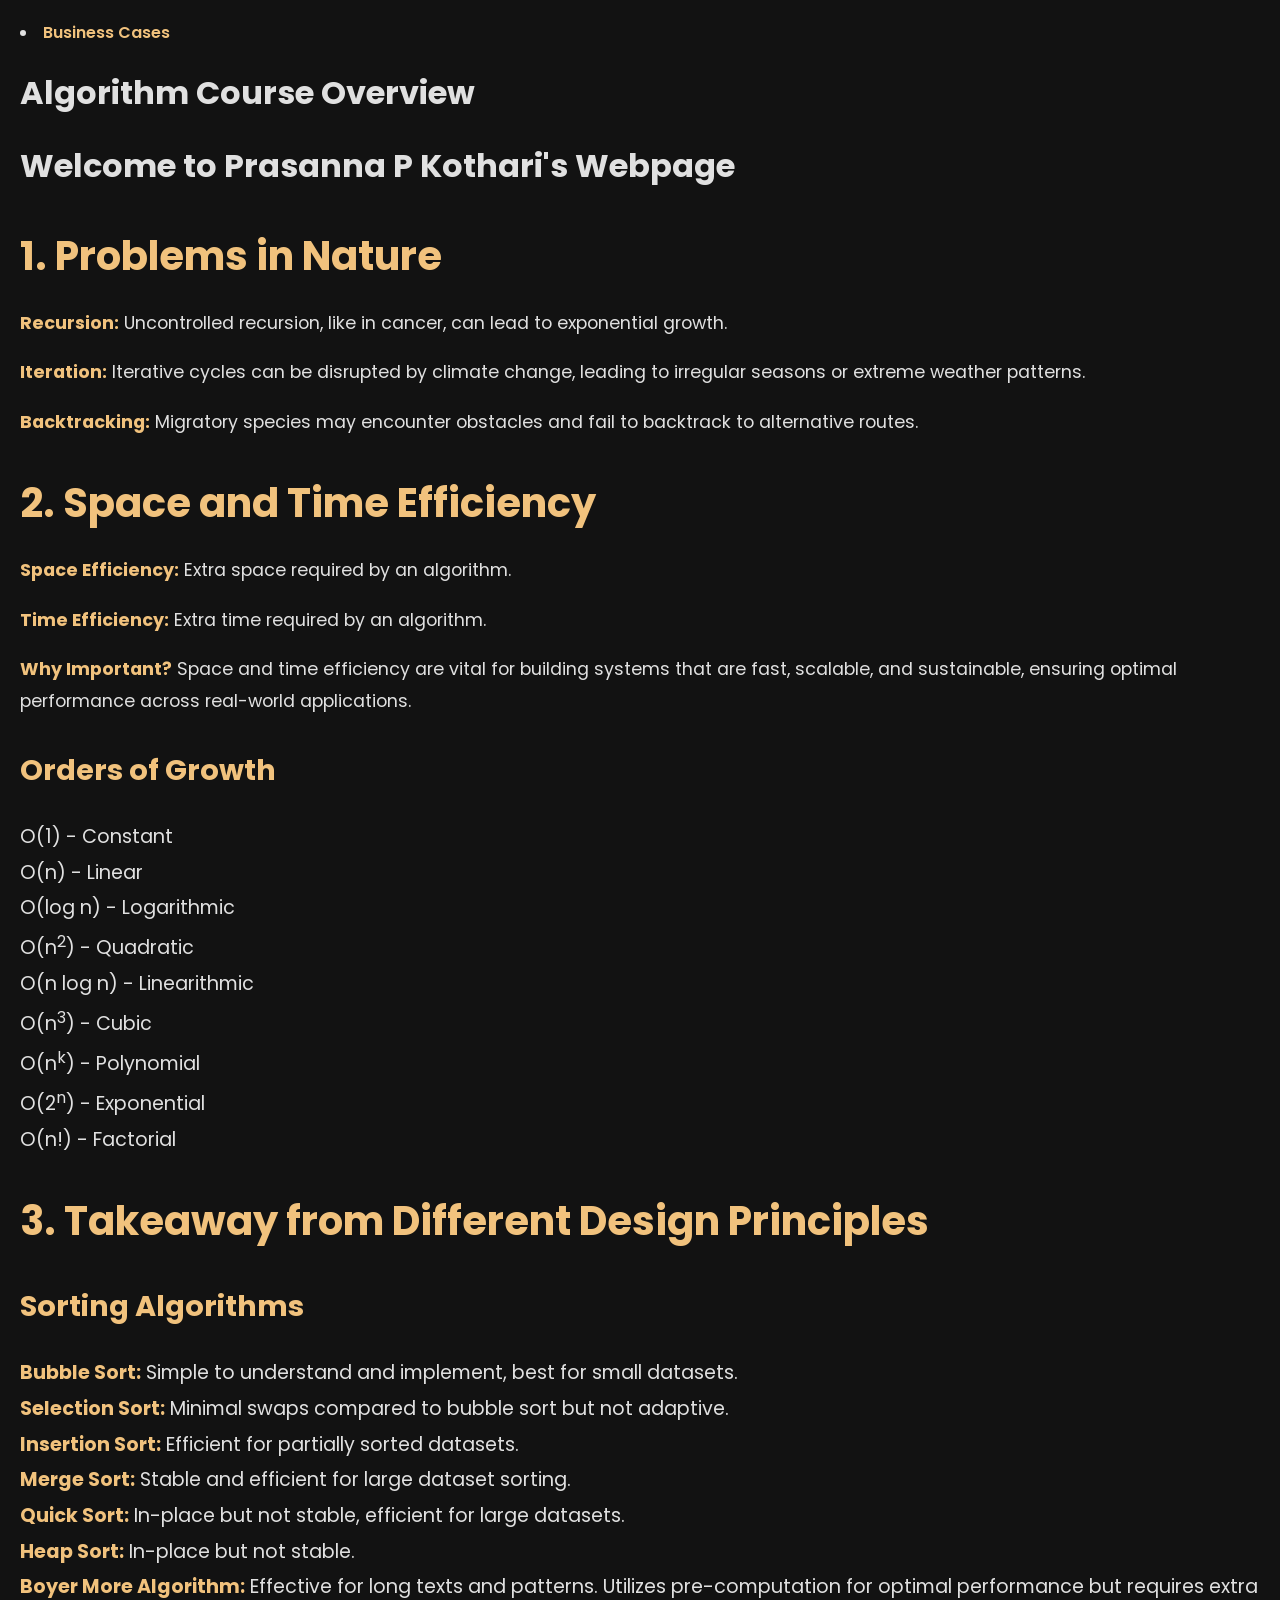
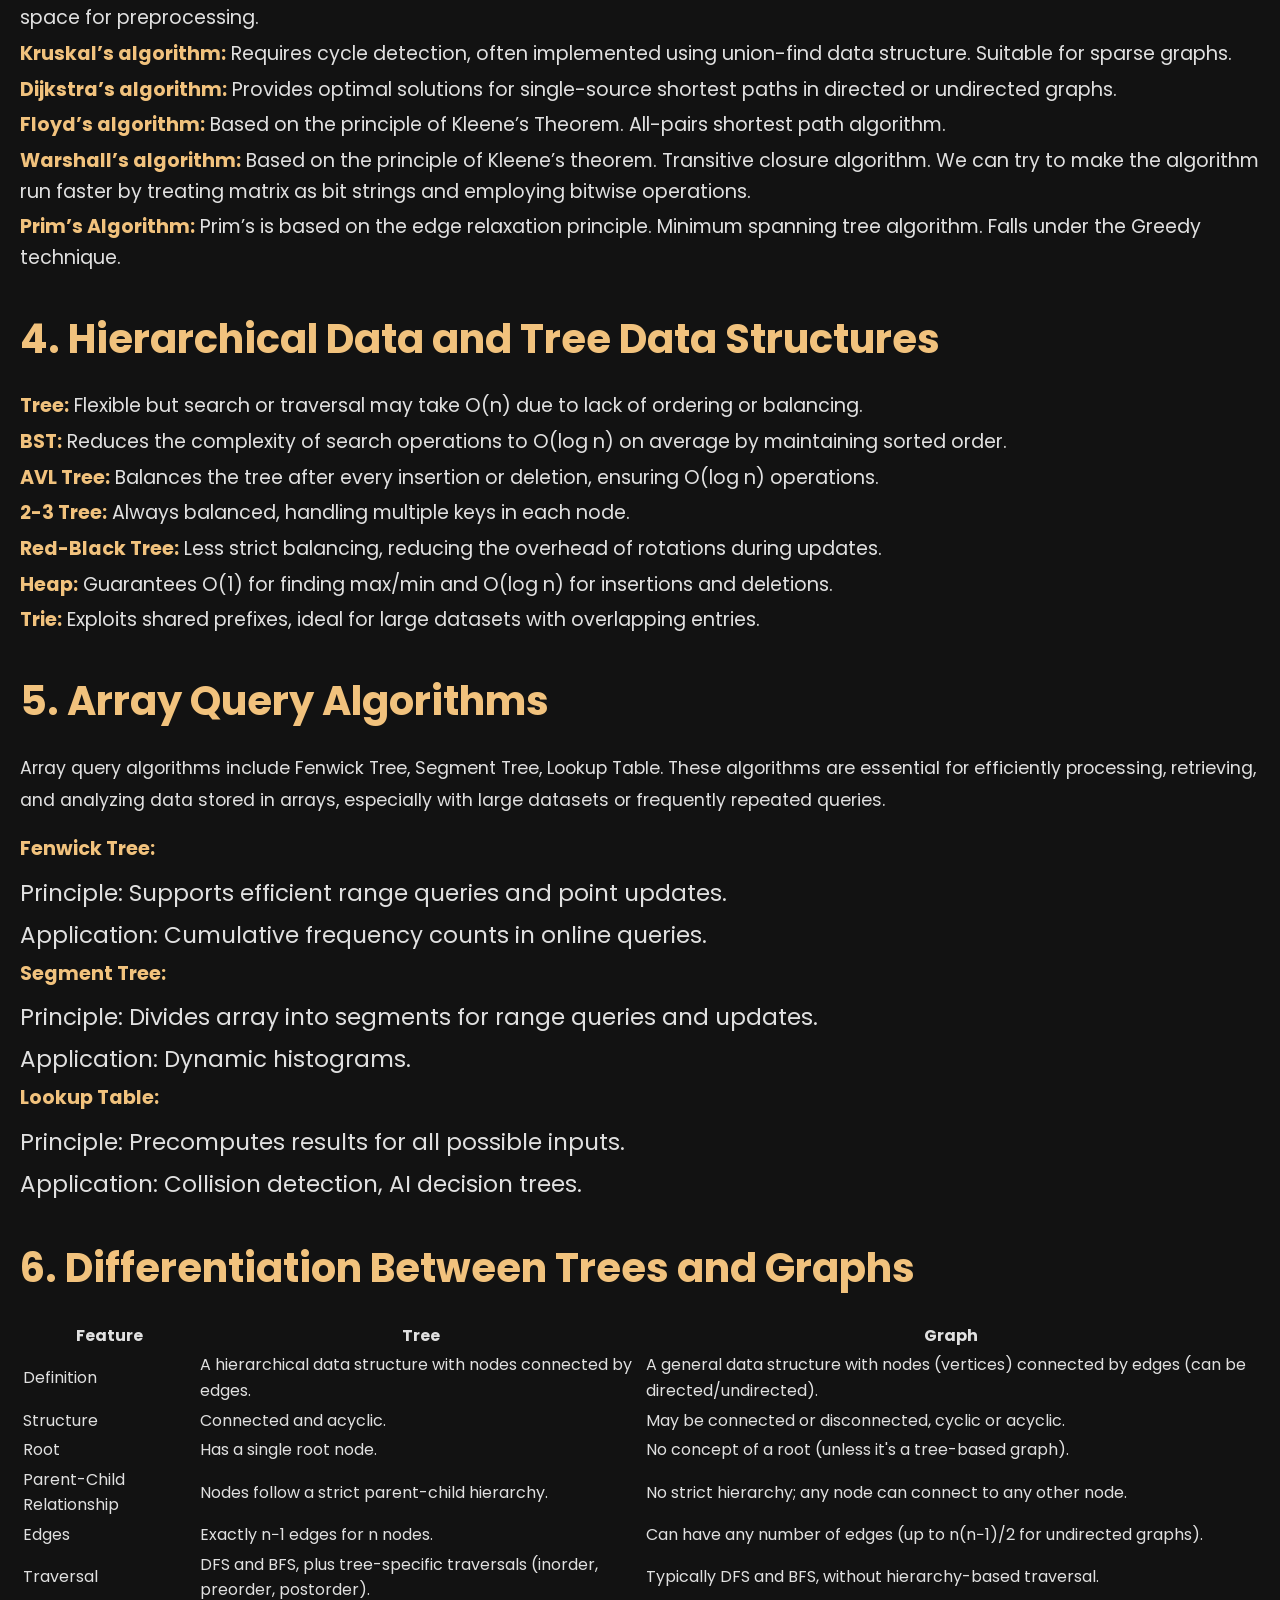
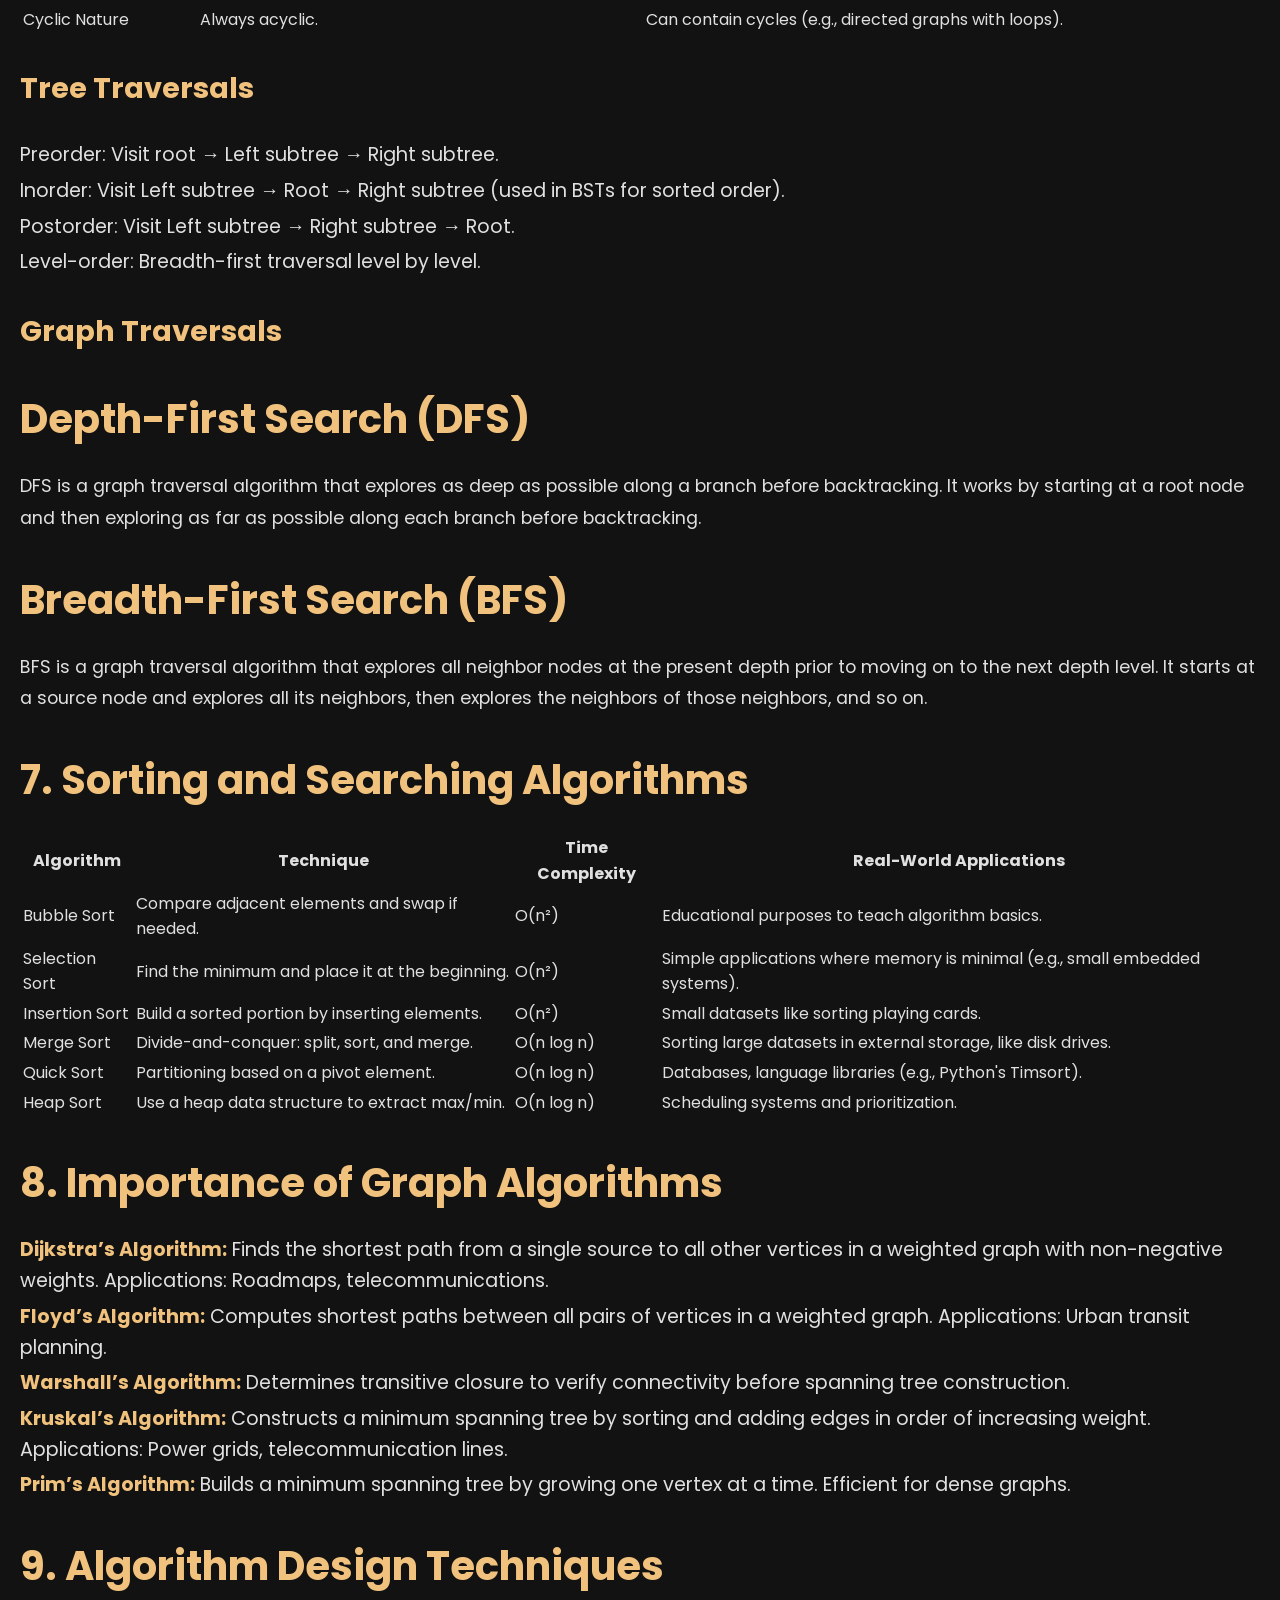
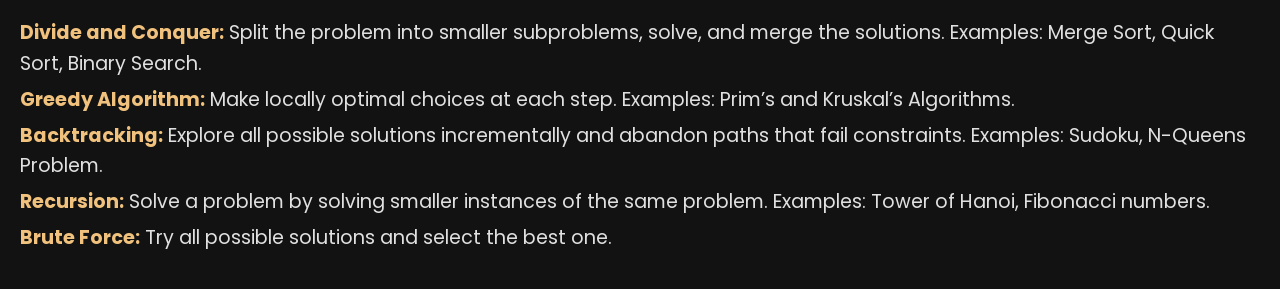
==== Anup/Anup.html @ c6603973 "Create Anup.html" ====
<!DOCTYPE html>
<html lang="en">
<head>
    <meta charset="UTF-8">
    <meta name="viewport" content="width=device-width, initial-scale=1.0">
    <title>Algorithms and Data Structures Overview</title>
    <link href="https://fonts.googleapis.com/css2?family=Poppins:wght@400;600&display=swap" rel="stylesheet">
    <style>
        body {
            font-family: 'Poppins', sans-serif;
            background-color: #121212;
            color: #e0e0e0;
            margin: 0;
            padding: 20px;
            box-sizing: border-box;
            line-height: 1.6;
        }

        h2 {
            font-size: 2.5em;
            color: #f1c27d;
            margin-bottom: 20px;
        }

        h3 {
            font-size: 1.8em;
            color: #f1c27d;
            margin-top: 30px;
        }

        ul {
            list-style-type: none;
            padding: 0;
            margin-top: 10px;
        }

        ul li {
            margin: 5px 0;
            font-size: 1.2em;
        }

        strong {
            color: #f1c27d;
        }

        .section {
            margin-bottom: 40px;
            padding: 20px;
            background-color: #1e1e1e;
            border-radius: 10px;
        }

        a {
            color: #f1c27d;
            text-decoration: none;
            font-weight: 600;
        }

        a:hover {
            color: #ffffff;
        }

        p {
            font-size: 1.1em;
            line-height: 1.8;
        }

        blockquote {
            font-size: 1.5em;
            font-style: italic;
            color: #f1c27d;
            margin: 20px 0;
            padding: 20px;
            border-left: 5px solid #f1c27d;
            background-color: #222222;
        }

        .welcome-section {
            background-color: #1e1e1e;
            padding: 20px;
            border-radius: 10px;
            text-align: center;
            margin-bottom: 40px;
        }

        .welcome-section h1 {
            font-size: 3em;
            color: #f1c27d;
            margin: 0;
        }

        .welcome-section p {
            font-size: 1.2em;
            color: #e0e0e0;
        }

        .sdg-section {
            background-color: #1e1e1e;
            padding: 20px;
            border-radius: 10px;
            margin-bottom: 40px;
        }

        .sdg-section h2 {
            font-size: 2.5em;
            color: #f1c27d;
            margin-bottom: 20px;
        }

        .sdg-section ul {
            margin-top: 10px;
        }
    </style>
</head>
<body>
  <li><a href="https://anupmallannavar.github.io/Konohacity.github.io/Anup/businesscases.html">Business Cases</a></li>
  <header>
    <a href="https://anupmallannavar.github.io/Konohacity.github.io/" class="home-icon"><i class="fas fa-home"></i></a>
    <h1>Algorithm Course Overview</h1>
      
    <!-- Your webpage content goes here -->
    <h1>Welcome to Prasanna P Kothari's Webpage</h1>
    <!-- other content -->
  </header>
    <section>
        <h2>1. Problems in Nature</h2>
        <p><strong>Recursion:</strong> Uncontrolled recursion, like in cancer, can lead to exponential growth.</p>
        <p><strong>Iteration:</strong> Iterative cycles can be disrupted by climate change, leading to irregular seasons or extreme weather patterns.</p>
        <p><strong>Backtracking:</strong> Migratory species may encounter obstacles and fail to backtrack to alternative routes.</p>
    </section>
    
    <section>
        <h2>2. Space and Time Efficiency</h2>
        <p><strong>Space Efficiency:</strong> Extra space required by an algorithm.</p>
        <p><strong>Time Efficiency:</strong> Extra time required by an algorithm.</p>
        <p><strong>Why Important?</strong> Space and time efficiency are vital for building systems that are fast, scalable, and sustainable, ensuring optimal performance across real-world applications.</p>
        
        <h3>Orders of Growth</h3>
        <ul>
            <li>O(1) - Constant</li>
            <li>O(n) - Linear</li>
            <li>O(log n) - Logarithmic</li>
            <li>O(n<sup>2</sup>) - Quadratic</li>
            <li>O(n log n) - Linearithmic</li>
            <li>O(n<sup>3</sup>) - Cubic</li>
            <li>O(n<sup>k</sup>) - Polynomial</li>
            <li>O(2<sup>n</sup>) - Exponential</li>
            <li>O(n!) - Factorial</li>
        </ul>
    </section>
    
    <section>
        <h2>3. Takeaway from Different Design Principles</h2>
        <h3>Sorting Algorithms</h3>
        <ul>
            <li><strong>Bubble Sort:</strong> Simple to understand and implement, best for small datasets.</li>
            <li><strong>Selection Sort:</strong> Minimal swaps compared to bubble sort but not adaptive.</li>
            <li><strong>Insertion Sort:</strong> Efficient for partially sorted datasets.</li>
            <li><strong>Merge Sort:</strong> Stable and efficient for large dataset sorting.</li>
            <li><strong>Quick Sort:</strong> In-place but not stable, efficient for large datasets.</li>
            <li><strong>Heap Sort:</strong> In-place but not stable.</li>
            <li><strong>Boyer More Algorithm:</strong> Effective for long texts and patterns. Utilizes pre-computation for optimal performance but requires extra space for preprocessing.</li>
            <li><strong>Kruskal’s algorithm:</strong> Requires cycle detection, often implemented using union-find data structure. Suitable for sparse graphs.</li>
            <li><strong>Dijkstra’s algorithm:</strong> Provides optimal solutions for single-source shortest paths in directed or undirected graphs.</li>
            <li><strong>Floyd’s algorithm:</strong> Based on the principle of Kleene’s Theorem. All-pairs shortest path algorithm.</li>
            <li><strong>Warshall’s algorithm:</strong> Based on the principle of Kleene’s theorem. Transitive closure algorithm. We can try to make the algorithm run faster by treating matrix as bit strings and employing bitwise operations.</li>
            <li><strong>Prim’s Algorithm:</strong> Prim’s is based on the edge relaxation principle. Minimum spanning tree algorithm. Falls under the Greedy technique.</li>
        </ul>
    </section>
    
    <section>
        <h2>4. Hierarchical Data and Tree Data Structures</h2>
        <ul>
            <li><strong>Tree:</strong> Flexible but search or traversal may take O(n) due to lack of ordering or balancing.</li>
            <li><strong>BST:</strong> Reduces the complexity of search operations to O(log n) on average by maintaining sorted order.</li>
            <li><strong>AVL Tree:</strong> Balances the tree after every insertion or deletion, ensuring O(log n) operations.</li>
            <li><strong>2-3 Tree:</strong> Always balanced, handling multiple keys in each node.</li>
            <li><strong>Red-Black Tree:</strong> Less strict balancing, reducing the overhead of rotations during updates.</li>
            <li><strong>Heap:</strong> Guarantees O(1) for finding max/min and O(log n) for insertions and deletions.</li>
            <li><strong>Trie:</strong> Exploits shared prefixes, ideal for large datasets with overlapping entries.</li>
        </ul>
    </section>
    
    <section>
        <h2>5. Array Query Algorithms</h2>
        <p>Array query algorithms include Fenwick Tree, Segment Tree, Lookup Table. These algorithms are essential for efficiently processing, retrieving, and analyzing data stored in arrays, especially with large datasets or frequently repeated queries.</p>
        <ul>
            <li><strong>Fenwick Tree:</strong>
                <ul>
                    <li>Principle: Supports efficient range queries and point updates.</li>
                    <li>Application: Cumulative frequency counts in online queries.</li>
                </ul>
            </li>
            <li><strong>Segment Tree:</strong>
                <ul>
                    <li>Principle: Divides array into segments for range queries and updates.</li>
                    <li>Application: Dynamic histograms.</li>
                </ul>
            </li>
            <li><strong>Lookup Table:</strong>
                <ul>
                    <li>Principle: Precomputes results for all possible inputs.</li>
                    <li>Application: Collision detection, AI decision trees.</li>
                </ul>
            </li>
        </ul>
    </section>
    
    <section>
        <h2>6. Differentiation Between Trees and Graphs</h2>
        <table>
            <tr>
                <th>Feature</th>
                <th>Tree</th>
                <th>Graph</th>
            </tr>
            <tr>
                <td>Definition</td>
                <td>A hierarchical data structure with nodes connected by edges.</td>
                <td>A general data structure with nodes (vertices) connected by edges (can be directed/undirected).</td>
            </tr>
            <tr>
                <td>Structure</td>
                <td>Connected and acyclic.</td>
                <td>May be connected or disconnected, cyclic or acyclic.</td>
            </tr>
            <tr>
                <td>Root</td>
                <td>Has a single root node.</td>
                <td>No concept of a root (unless it's a tree-based graph).</td>
            </tr>
            <tr>
                <td>Parent-Child Relationship</td>
                <td>Nodes follow a strict parent-child hierarchy.</td>
                <td>No strict hierarchy; any node can connect to any other node.</td>
            </tr>
            <tr>
                <td>Edges</td>
                <td>Exactly n−1 edges for n nodes.</td>
                <td>Can have any number of edges (up to n(n−1)/2 for undirected graphs).</td>
            </tr>
            <tr>
                <td>Traversal</td>
                <td>DFS and BFS, plus tree-specific traversals (inorder, preorder, postorder).</td>
                <td>Typically DFS and BFS, without hierarchy-based traversal.</td>
            </tr>
            <tr>
                <td>Cyclic Nature</td>
                <td>Always acyclic.</td>
                <td>Can contain cycles (e.g., directed graphs with loops).</td>
            </tr>
        </table>
    </section>
    
    <section>
        <h3>Tree Traversals</h3>
        <ul>
            <li>Preorder: Visit root → Left subtree → Right subtree.</li>
            <li>Inorder: Visit Left subtree → Root → Right subtree (used in BSTs for sorted order).</li>
            <li>Postorder: Visit Left subtree → Right subtree → Root.</li>
            <li>Level-order: Breadth-first traversal level by level.</li>
        </ul>
    </section>
    
    <section>
        <h3>Graph Traversals</h3>
        <ul>
            <h2>Depth-First Search (DFS)</h2>
    <p>
        DFS is a graph traversal algorithm that explores as deep as possible along a branch before backtracking. It works by starting at a root node and then exploring as far as possible along each branch before backtracking.
    </p>

    <h2>Breadth-First Search (BFS)</h2>
    <p>
        BFS is a graph traversal algorithm that explores all neighbor nodes at the present depth prior to moving on to the next depth level. It starts at a source node and explores all its neighbors, then explores the neighbors of those neighbors, and so on.
    </p>
</body>
</html>

        <h2>7. Sorting and Searching Algorithms</h2>
        <table>
            <tr><th>Algorithm</th><th>Technique</th><th>Time Complexity</th><th>Real-World Applications</th></tr>
            <tr><td>Bubble Sort</td><td>Compare adjacent elements and swap if needed.</td><td>O(n²)</td><td>Educational purposes to teach algorithm basics.</td></tr>
            <tr><td>Selection Sort</td><td>Find the minimum and place it at the beginning.</td><td>O(n²)</td><td>Simple applications where memory is minimal (e.g., small embedded systems).</td></tr>
            <tr><td>Insertion Sort</td><td>Build a sorted portion by inserting elements.</td><td>O(n²)</td><td>Small datasets like sorting playing cards.</td></tr>
            <tr><td>Merge Sort</td><td>Divide-and-conquer: split, sort, and merge.</td><td>O(n log n)</td><td>Sorting large datasets in external storage, like disk drives.</td></tr>
            <tr><td>Quick Sort</td><td>Partitioning based on a pivot element.</td><td>O(n log n)</td><td>Databases, language libraries (e.g., Python's Timsort).</td></tr>
            <tr><td>Heap Sort</td><td>Use a heap data structure to extract max/min.</td><td>O(n log n)</td><td>Scheduling systems and prioritization.</td></tr>
        </table>

        <h2>8. Importance of Graph Algorithms</h2>
        <ul>
            <li><strong>Dijkstra’s Algorithm:</strong> Finds the shortest path from a single source to all other vertices in a weighted graph with non-negative weights. Applications: Roadmaps, telecommunications.</li>
            <li><strong>Floyd’s Algorithm:</strong> Computes shortest paths between all pairs of vertices in a weighted graph. Applications: Urban transit planning.</li>
            <li><strong>Warshall’s Algorithm:</strong> Determines transitive closure to verify connectivity before spanning tree construction.</li>
            <li><strong>Kruskal’s Algorithm:</strong> Constructs a minimum spanning tree by sorting and adding edges in order of increasing weight. Applications: Power grids, telecommunication lines.</li>
            <li><strong>Prim’s Algorithm:</strong> Builds a minimum spanning tree by growing one vertex at a time. Efficient for dense graphs.</li>
        </ul>

        <h2>9. Algorithm Design Techniques</h2>
        <ul>
            <li><strong>Divide and Conquer:</strong> Split the problem into smaller subproblems, solve, and merge the solutions. Examples: Merge Sort, Quick Sort, Binary Search.</li>
            <li><strong>Greedy Algorithm:</strong> Make locally optimal choices at each step. Examples: Prim’s and Kruskal’s Algorithms.</li>
            <li><strong>Backtracking:</strong> Explore all possible solutions incrementally and abandon paths that fail constraints. Examples: Sudoku, N-Queens Problem.</li>
            <li><strong>Recursion:</strong> Solve a problem by solving smaller instances of the same problem. Examples: Tower of Hanoi, Fibonacci numbers.</li>
            <li><strong>Brute Force:</strong> Try all possible solutions and select the best one.</li>
        </ul>
    </div>
</body>
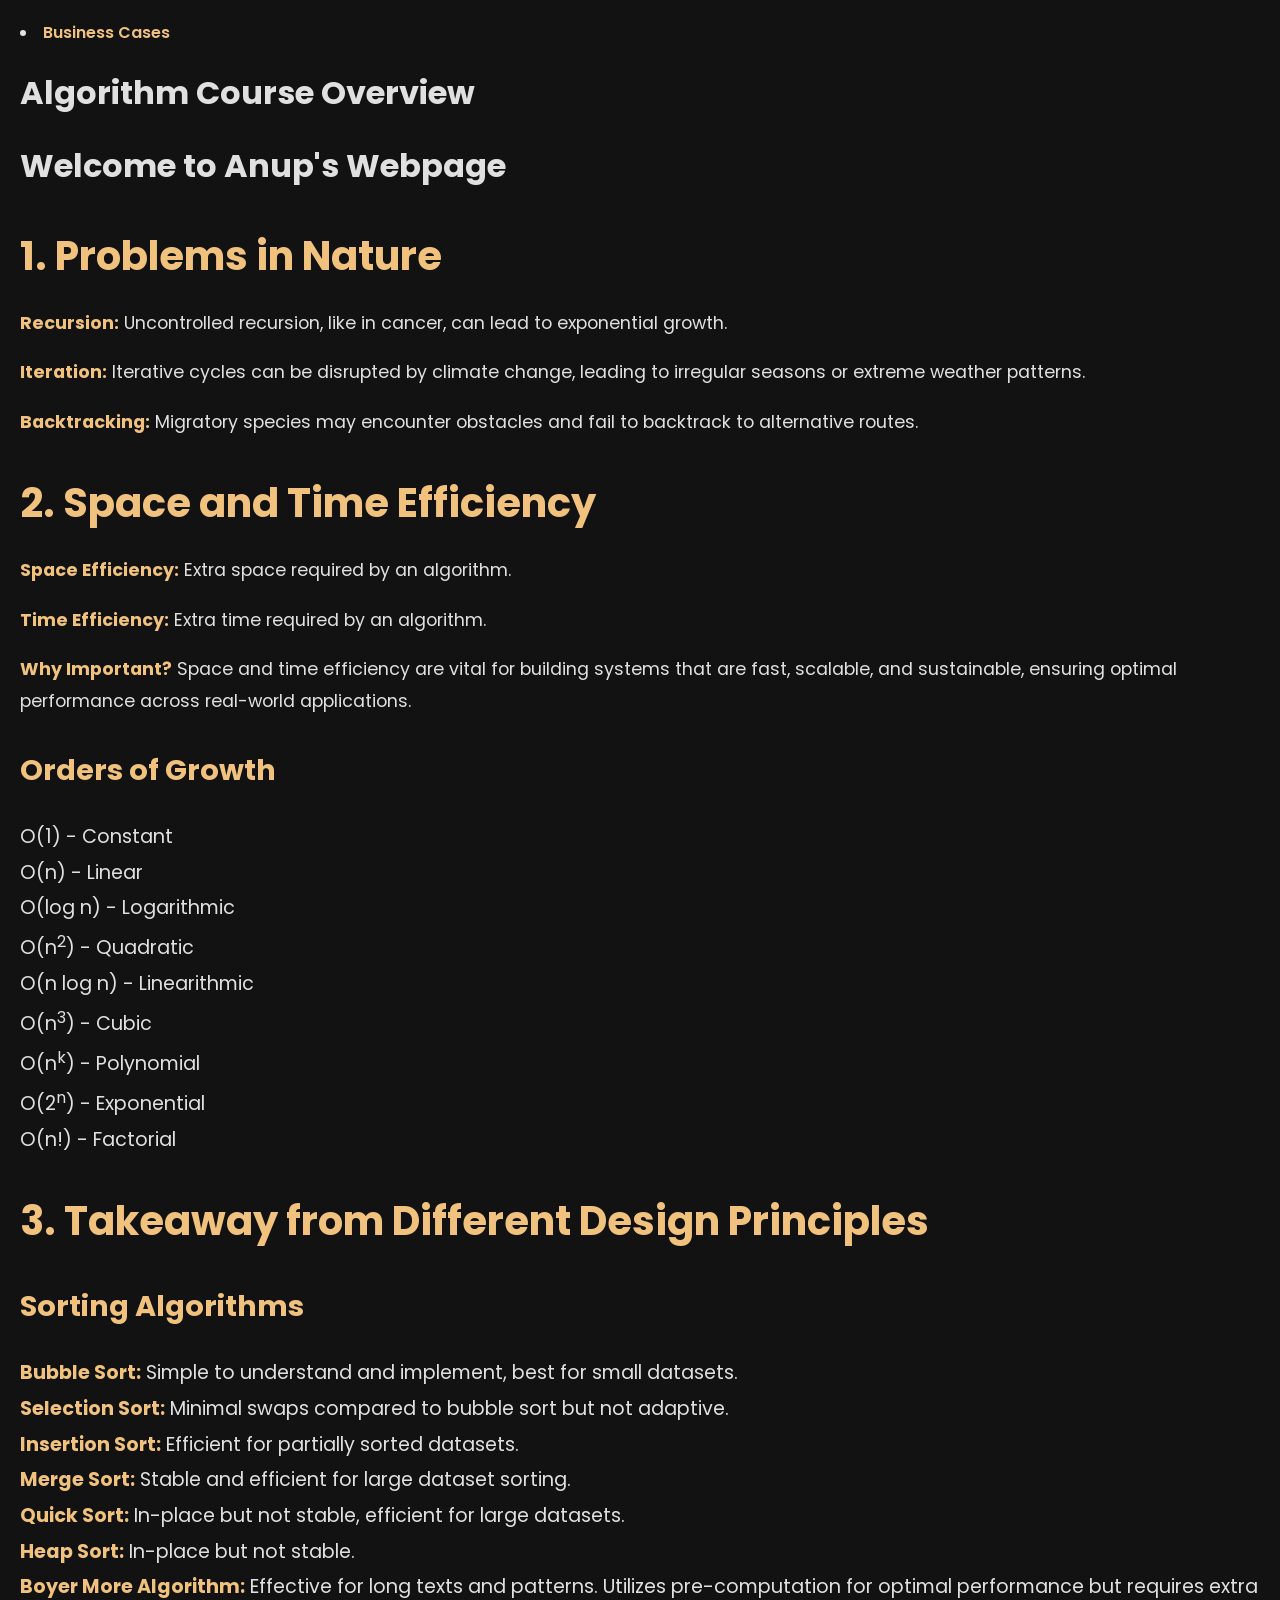
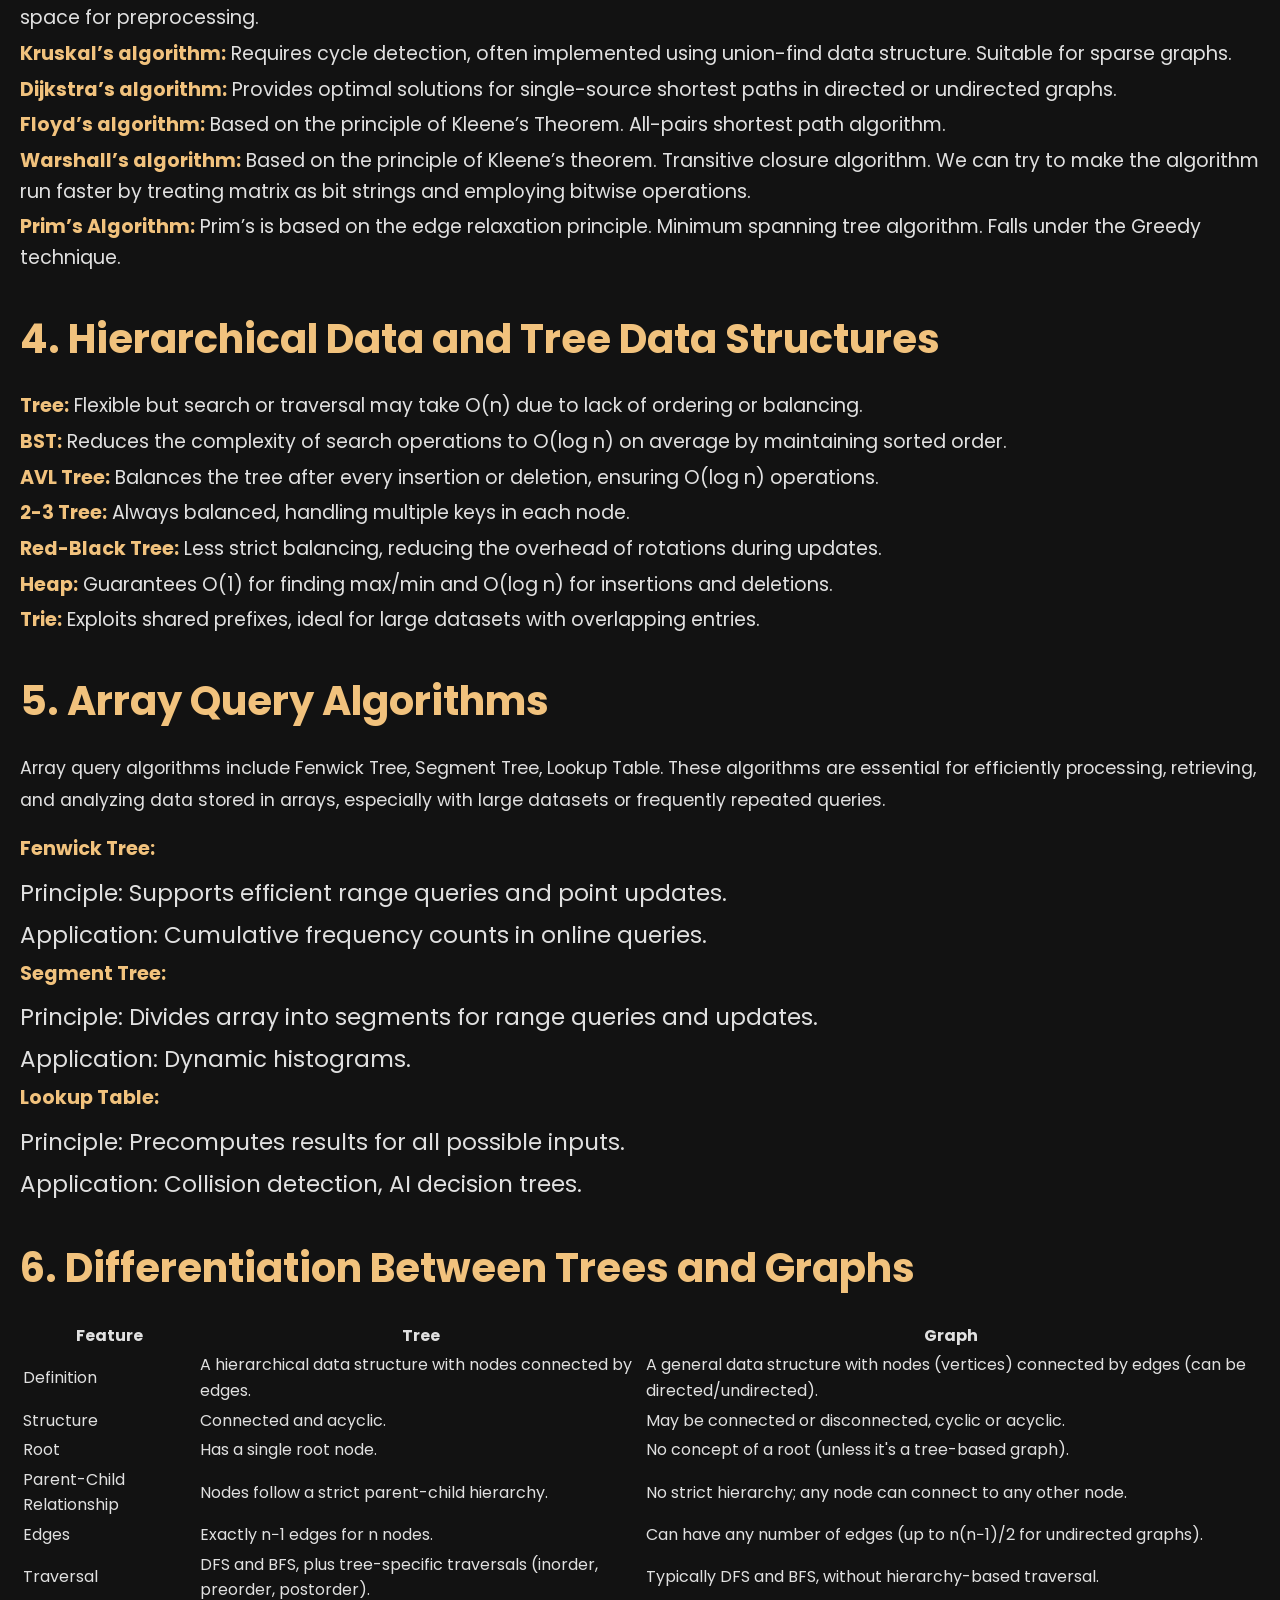
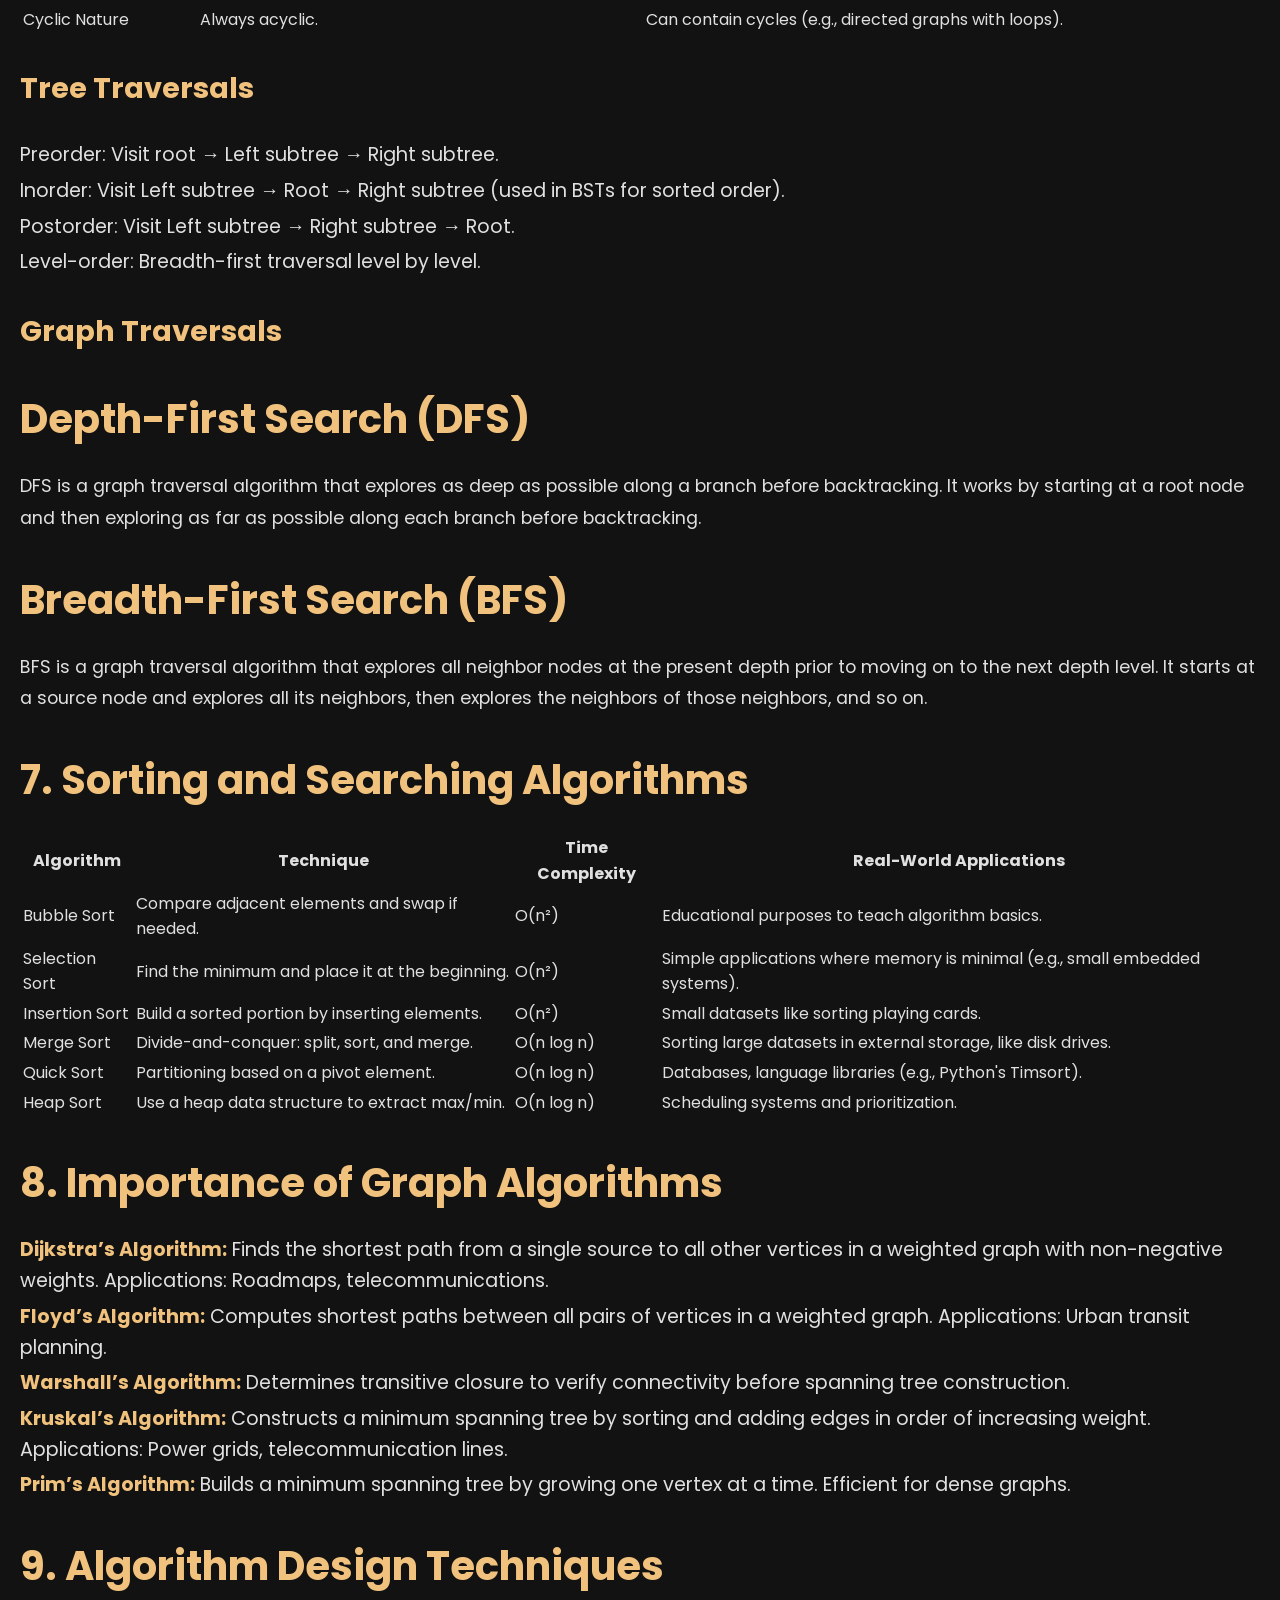
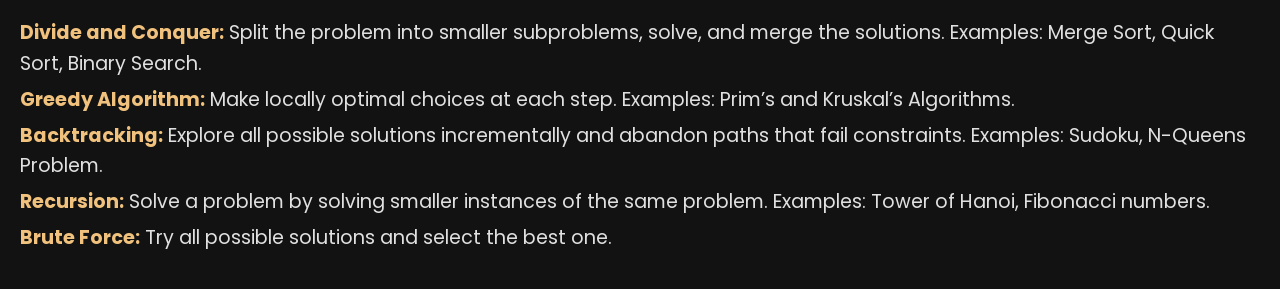
==== commit 59a68b21: "Update Anup.html" ====
--- a/Anup/Anup.html
+++ b/Anup/Anup.html
@@ -119,7 +119,7 @@
     <h1>Algorithm Course Overview</h1>
       
     <!-- Your webpage content goes here -->
-    <h1>Welcome to Prasanna P Kothari's Webpage</h1>
+    <h1>Welcome to Anup's Webpage</h1>
     <!-- other content -->
   </header>
     <section>
